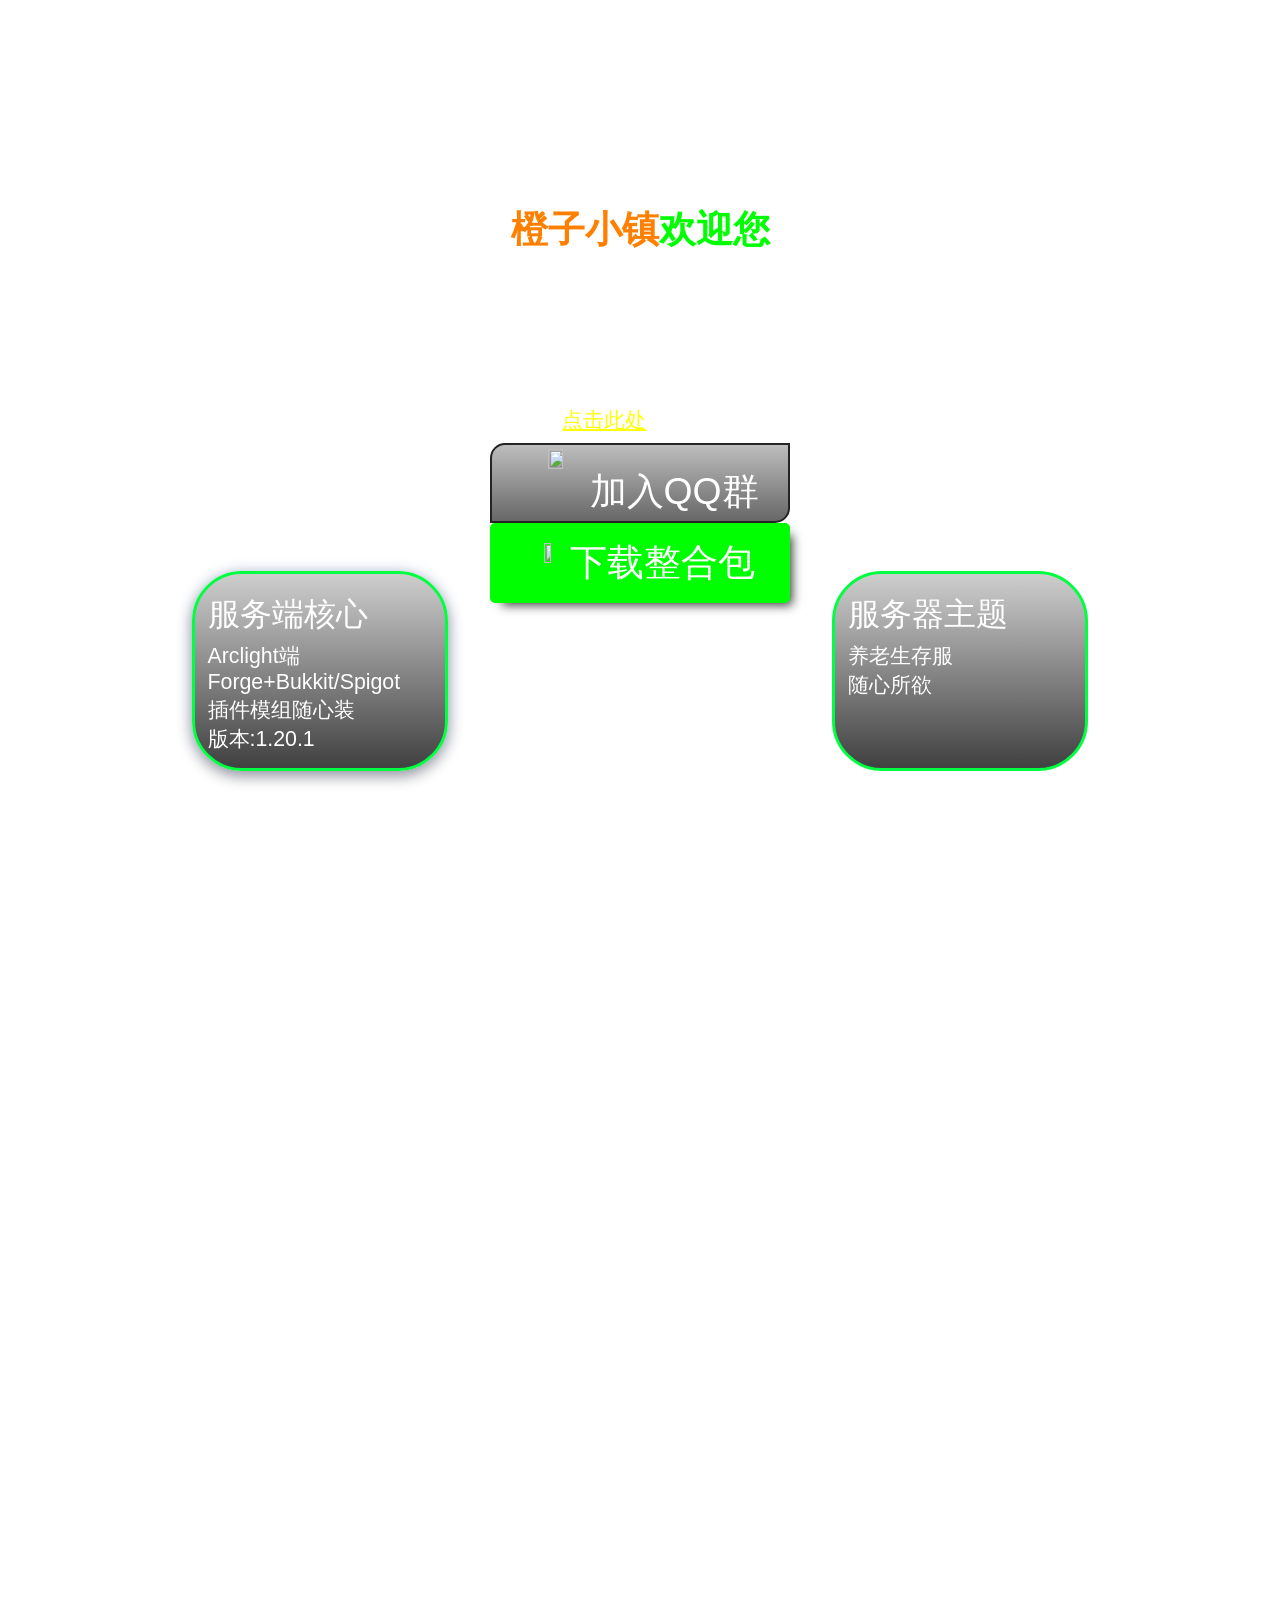
==== index.html @ c7e8c644 "Add files via upload" ====
<!DOCTYPE html>
<html> 
<head>
	<meta charset="utf-8">
	<meta name="viewport" content="width=device-width, initial-scale=1">
	<meta name="generator" content="RocketCake">
               <link rel="icon" href="data:image/svg+xml,<svg xmlns=%22http://www.w3.org/2000/svg%22 viewBox=%220 0 100 100%22><text y=%22.9em%22 font-size=%2290%22>&#127818;</text></svg>">
	<title>&#27225;&#23376;&#12398;&#23567;&#38215;</title>
	<link rel="stylesheet" type="text/css" href="index_html.css?h=c6e64138">
</head>
<body>
<div class="textstyle1">
<div id="container_694ba68e"><div id="container_694ba68e_padding" ><div class="textstyle2"><div id="container_2168aad6"><div id="container_2168aad6_padding" ><div class="textstyle1">  <div id="text_715b4194">
    <div class="textstyle1">
      <span class="textstyle3"><a href="index" class="wsp7c09b130">&#20027;&#39029;</a></span>
      </div>
    </div>
  <div id="text_67928cea">
    <div class="textstyle1">
      <span class="textstyle3"><a href="download" class="wsp7c09b130">&#19979;&#36733;</a></span>
      </div>
    </div>
  <div id="text_79429350">
    <div class="textstyle1">
      <span class="textstyle3"><a href="mods" class="wsp7c09b130">&#27169;&#32452;</a></span>
      </div>
    </div>
</div>
<div style="clear:both"></div></div></div><div id="container_67c5a5c8"><div id="container_67c5a5c8_padding" ><div class="textstyle2"><span class="textstyle4">Orange City</span><span class="textstyle5"><br/></span><span class="textstyle6">&#27225;&#23376;&#23567;&#38215;</span><span class="textstyle7">&#27426;&#36814;&#24744;</span><span class="textstyle8"><br/></span>  <div id="text_58be145d">
    <div class="textstyle1">
      <span class="textstyle9">&#25105;&#20204;&#19987;&#27880;&#20110;MC</span>
      </div>
    </div>
</div>
<div style="clear:both"></div></div></div><div id="container_d849a08"><div id="container_d849a08_padding" ><div class="textstyle2">  <div id="text_39841321">
    <div class="textstyle1">
      <span class="textstyle10">&#26381;&#21153;&#22120;&#38745;&#24577;IP: </span>
      <div id="text_22ca3bc8">
        <div class="textstyle1">
<span class="textstyle3">&#26080;&#27861;&#21152;&#20837;?</span><span class="textstyle11"><a href="docs/join.doc" class="wsp4855a03">&#28857;&#20987;&#27492;&#22788;</a></span><span class="textstyle3">&#33719;&#21462;&#26356;&#22810;&#36164;&#35759;</span>          </div>
        </div>
      </div>
    </div>
  <div id="text_f1669e6">
    <div class="textstyle1">
      <span class="textstyle12">mrcxdh.aternos.me:52300</span>
      </div>
    </div>
</div>
<div style="clear:both"></div></div></div><div id="container_32d0e03e"><div id="container_32d0e03e_padding" ><div class="textstyle2">  <a href="https://qm.qq.com/q/BU3sysQ3NS" target="_blank" style="text-decoration:none"><div id="button_433edc8a">
    <div class="vcenterstyle1"><div class="vcenterstyle2">      <div class="textstyle2">
<img src="images/qqqingliao.svg" width="200" height="200" id="img_1a2b435c" alt="" title="" /><span class="textstyle13">&#21152;&#20837;QQ&#32676;</span>        </div>
      <div class="textstyle1">
        </div>
      </div></div>
    </div></a>
  <a href="download.html" target="_blank" style="text-decoration:none"><div id="button_1ed498b3">
    <div class="vcenterstyle1"><div class="vcenterstyle2">      <div class="textstyle2">
<img src="images/xiazai_white.svg" width="200" height="200" id="img_7cd148eb" alt="" title="" /><span class="textstyle14">&#19979;&#36733;&#25972;&#21512;&#21253;</span>        </div>
      <div class="textstyle1">
        </div>
      </div></div>
    </div></a>
</div>
<div style="clear:both"></div></div></div></div>
<div class="textstyle1"><div id="container_50dff902" class="turn_box"><div id="container_50dff902_padding" ><div class="textstyle1">  <div id="text_3e5c814">
    <div class="textstyle1">
      <span class="textstyle10">&#26381;&#21153;&#31471;&#26680;&#24515;</span>
      </div>
    </div>
  <div id="text_2591842a">
    <div class="textstyle1">
      <span class="textstyle3">        </span>
<span class="textstyle15">Arclight&#31471;<br/>Forge+Bukkit/Spigot</span><span class="textstyle3"><br/>&#25554;&#20214;&#27169;&#32452;&#38543;&#24515;&#35013;<br/>&#29256;&#26412;:</span><span class="textstyle15">1.20.1</span>      </div>
    </div>
</div>
<div style="clear:both"></div></div></div><div id="container_61d4c6b3" class="turn_box"><div id="container_61d4c6b3_padding" ><div class="textstyle1">  <div id="text_11e60731">
    <div class="textstyle1">
      <span class="textstyle10">&#26381;&#21153;&#22120;&#20027;&#39064;</span>
      </div>
    </div>
  <div id="text_508c6e15">
    <div class="textstyle1">
      <span class="textstyle3">        </span>
      <span class="textstyle15">&#20859;&#32769;&#29983;&#23384;&#26381;<br/>&#38543;&#24515;&#25152;&#27442;</span>
      </div>
    </div>
</div>
<div style="clear:both"></div></div></div></div>
<div style="clear:both"></div></div></div>  </div>
</body>
</html>
---- index_html.css ----
a { color:#5D5D9E; } 
a:visited { color:#5D5D9E; } 
a:active { color:#5C615E; } 
a:hover { color:#B2B3B4; } 
html, body { min-height: 100% } 
		a.wsp4855a03{ color:#FFFF00; text-decoration: underline} 
		a.wsp4855a03:visited{ color:#FFFF00; text-decoration: none} 
		a.wsp4855a03:active{ color:#FFFFFF; text-decoration: none} 
		a.wsp4855a03:hover{ color:#FF8040; text-decoration: underline} 
		a.wsp7c09b130{ color:#FFFFFF; text-decoration: none} 
		a.wsp7c09b130:visited{ color:#FFFFFF; text-decoration: none} 
		a.wsp7c09b130:active{ color:#FFFFFF; text-decoration: none} 
		a.wsp7c09b130:hover{ color:#FFFFFF; text-decoration: none} 
/* 正常状态 */
#container_50dff902.turn_box {
    transform: translateY(0);
    transition: transform 0.75s cubic-bezier(0.68, -0.6, 0.32, 1.6);
}

/* 鼠标悬停状态 */
#container_50dff902.turn_box:hover {
    transform: translateY(-1000px);
}
/* 初始状态 - 微弱发光 */
#container_50dff902.turn_box {
    transform: translateY(0);
    box-shadow: 
        0 5px 15px rgba(0,0,0,0.4),
        0 0 15px rgba(100,150,255,0.2); /* 初始微弱发光 */
    transition: 
        transform 0.8s cubic-bezier(0.68, -0.6, 0.32, 1.6),
        box-shadow 0.8s ease-out;
}

/* 悬停状态 - 向上位移并强发光 */
#container_50dff902.turn_box:hover {
    transform: translateY(-50px);
    box-shadow: 
        0 20px 40px rgba(0,0,0,0.5),
        0 0 40px rgba(100,180,255,0.8),
        0 0 60px rgba(100,150,255,0.5); /* 强发光效果 */
}body { background-color:#FFFFFF; background-image: url(images/b5f5ef32c7d0144dd0f4a67e4105134d.jpg); background-position:top left; background-size:cover; padding:0;  margin: 0; }
.textstyle1 { text-align:left; }
#container_694ba68e { vertical-align: top; position:relative; display: inline-block; width:100%; min-height:1630px; background:none;  }
#container_694ba68e_padding { margin: 10px; display: block;  }
.textstyle2 { text-align:center; }
#container_2168aad6 { vertical-align: top; position:relative; display: inline-block; width:100%; min-height:45px; background:none;  }
#container_2168aad6_padding { margin: 10px; display: block;  }
#text_715b4194 { position:absolute; left:25%; top:1%; background:none;  }
.textstyle3 { font-size:16pt; font-family:Arial, Helvetica, sans-serif; color:#FFFFFF;  }
#text_67928cea { position:absolute; left:50%; top:1%; background:none;  }
#text_79429350 { position:absolute; left:75%; top:1%; background:none;  }
#container_67c5a5c8 { vertical-align: top; position:relative; display: inline-block; width:50%; min-height:296px; background:none;  }
#container_67c5a5c8_padding { margin: 40px 10px 10px 10px;display: block;  }
.textstyle4 { font-size:72pt; font-family:Arial, Helvetica, sans-serif; color:#FFFFFF; font-weight:bold;  }
.textstyle5 { font-size:36pt; font-family:Arial, Helvetica, sans-serif; color:#6F6F6F; font-weight:bold;  }
.textstyle6 { font-size:28pt; font-family:Arial, Helvetica, sans-serif; color:#FF8000; font-weight:bold;  }
.textstyle7 { font-size:28pt; font-family:Arial, Helvetica, sans-serif; color:#00FF00; font-weight:bold;  }
.textstyle8 { font-size:20pt; font-family:Arial, Helvetica, sans-serif; color:#6F6F6F; font-style:italic; font-weight:bold;  }
#text_58be145d { vertical-align: bottom; position:relative; display: inline-block; width:283px; height:43px; background:none;  }
.textstyle9 { font-size:32pt; font-family:Arial, Helvetica, sans-serif; color:#FFFFFF;  }
#container_d849a08 { vertical-align: top; position:relative; display: inline-block; width:100%; min-height:82px; background:none;  }
#container_d849a08_padding { margin: 10px; display: block;  }
#text_39841321 { vertical-align: bottom; position:relative; display: inline-block; background:none;  }
.textstyle10 { font-size:24pt; font-family:Arial, Helvetica, sans-serif; color:#FFFFFF;  }
#text_22ca3bc8 { position:absolute; left:50%; top:100%; width:387px; height:33px; background:none;  }
.textstyle11 { font-size:16pt; font-family:Arial, Helvetica, sans-serif; color:#FFFF00;  }
#text_f1669e6 { vertical-align: bottom; position:relative; display: inline-block; width:343px; height:34px; background:none;  }
.textstyle12 { font-size:22pt; font-family:Arial, Helvetica, sans-serif; color:#FFFFFF;  }
#container_32d0e03e { vertical-align: top; position:relative; display: inline-block; width:40%; min-height:100px; background:none;  }
#container_32d0e03e_padding { margin: 10px; display: block;  }
#button_433edc8a { box-sizing: border-box; vertical-align: bottom; border-radius: 15px 0px 15px 0px; position:relative; display: inline-block; width:300px; height:80px; background-color:#676767; background: linear-gradient(to bottom, #BDBDBD, #676767); border: 2px solid #242424;  }
.vcenterstyle1 { display: table; width: 100%; height: 100%; }
.vcenterstyle2 { display: table-cell; vertical-align: middle; }
#img_1a2b435c { vertical-align: bottom; position:relative; display: inline-block; width:23%; background:none; height:auto;  }
.textstyle13 { font-size:28pt; font-family:'Comic Sans MS', 'Chalkboard SE', 'Comic Neue', sans-serif; color:#FFFFFF;  }
#button_1ed498b3 { vertical-align: bottom; border-radius: 5px; position:relative; display: inline-block; width:300px; height:80px; background-color:#00FF00; box-shadow: 7px 7px 10px -5px rgba(0, 0, 0, 0.784314);  }
#img_7cd148eb { vertical-align: bottom; position:relative; display: inline-block; width:15%; background:none; height:auto;  }
.textstyle14 { font-size:28pt; font-family:Arial, Helvetica, sans-serif; color:#FFFFFF;  }
#container_50dff902 { box-sizing: border-box; border-radius: 50px; position:absolute; left:15%; top:35%; width:20%; min-height:200px; background-color:#404040; background: linear-gradient(to bottom, #CECECE, #404040); border: 3px solid #00FF40;  }
#container_50dff902_padding { margin: 10px; display: block;  }
#text_3e5c814 { position:absolute; left:5%; top:10%; background:none;  }
#text_2591842a { position:absolute; left:5%; top:35%; background:none;  }
.textstyle15 { font-size:16pt; font-family:'Arial Black', Gadget, sans-serif; color:#FFFFFF;  }
#container_61d4c6b3 { box-sizing: border-box; border-radius: 50px; position:absolute; left:65%; top:35%; width:20%; min-height:200px; background-color:#404040; background: linear-gradient(to bottom, #CECECE, #404040); border: 3px solid #00FF40;  }
#container_61d4c6b3_padding { margin: 10px; display: block;  }
#text_11e60731 { position:absolute; left:5%; top:10%; background:none;  }
#text_508c6e15 { position:absolute; left:5%; top:35%; background:none;  }
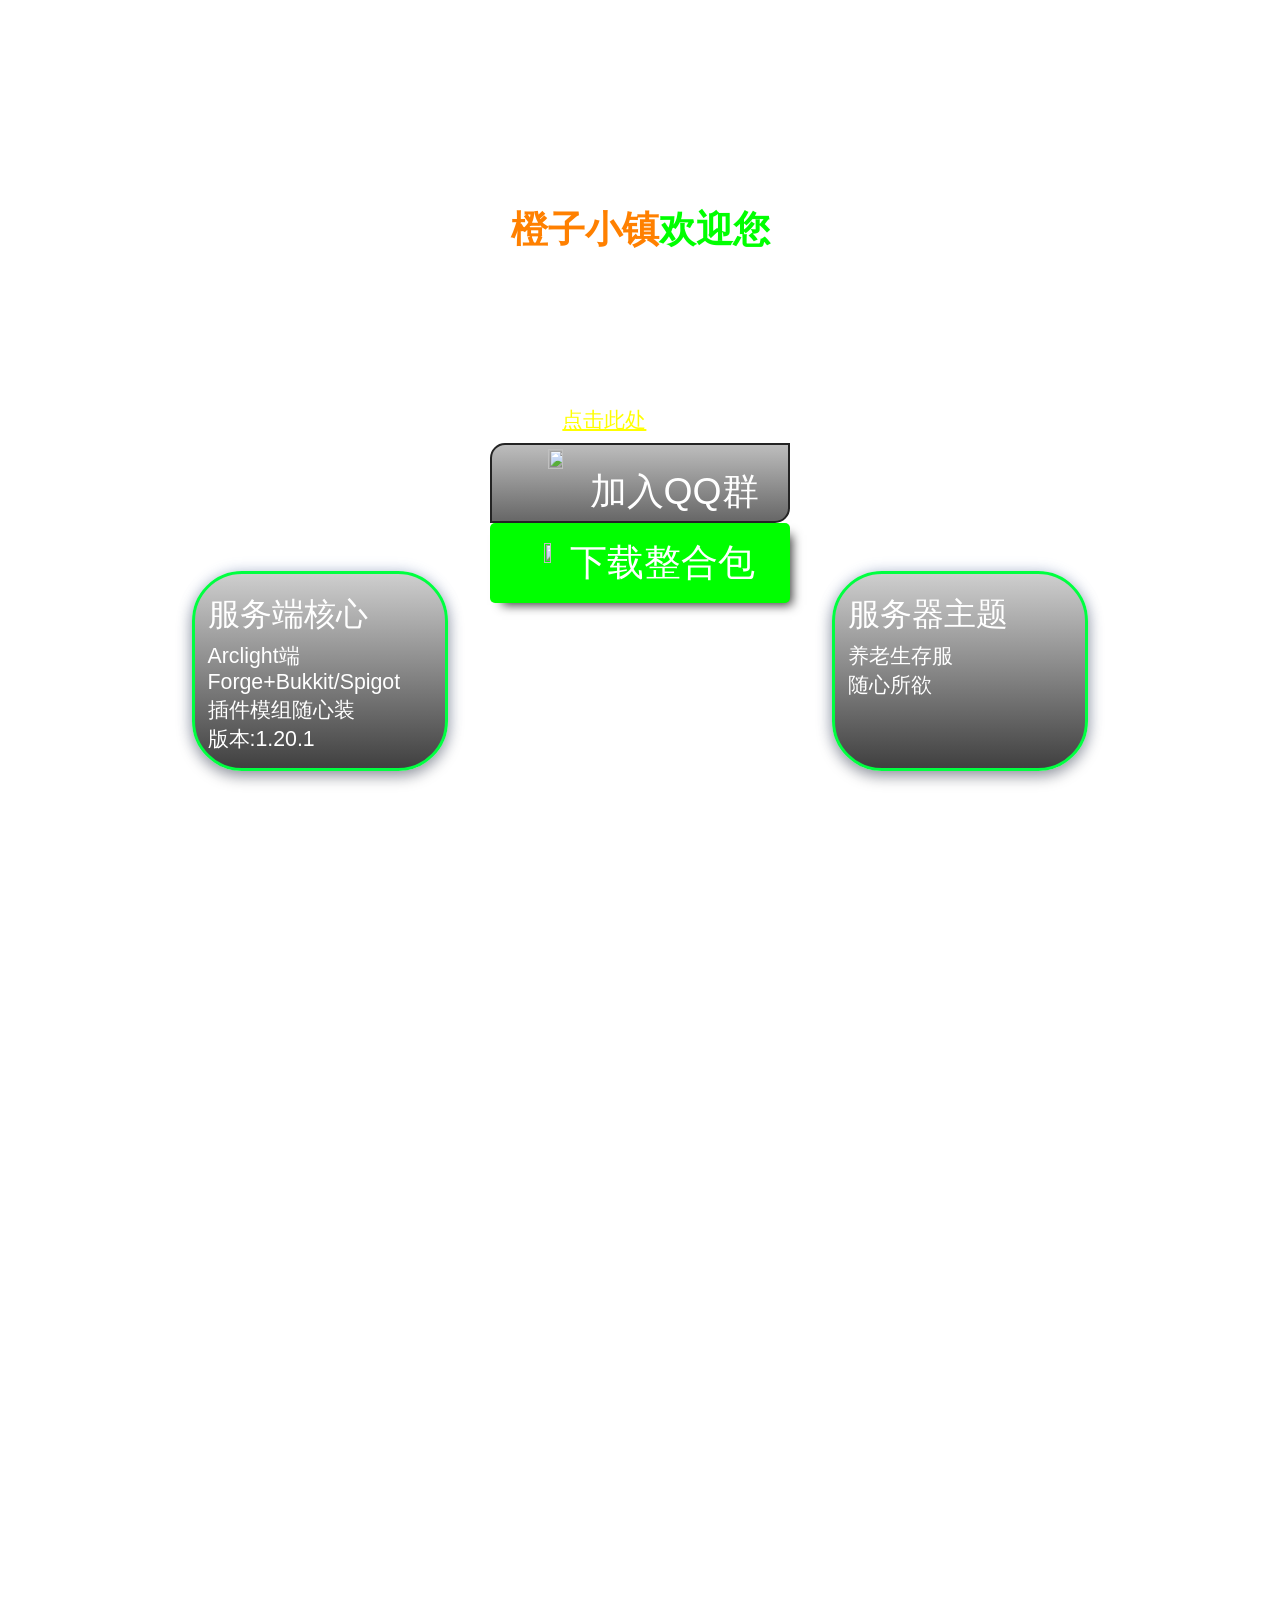
==== commit d184636f: "Add files via upload" ====
--- a/index.html
+++ b/index.html
@@ -6,7 +6,7 @@
 	<meta name="generator" content="RocketCake">
                <link rel="icon" href="data:image/svg+xml,<svg xmlns=%22http://www.w3.org/2000/svg%22 viewBox=%220 0 100 100%22><text y=%22.9em%22 font-size=%2290%22>&#127818;</text></svg>">
 	<title>&#27225;&#23376;&#12398;&#23567;&#38215;</title>
-	<link rel="stylesheet" type="text/css" href="index_html.css?h=c6e64138">
+	<link rel="stylesheet" type="text/css" href="index_html.css?h=4fbd98a4">
 </head>
 <body>
 <div class="textstyle1">
--- a/index_html.css
+++ b/index_html.css
@@ -39,7 +39,36 @@
         0 20px 40px rgba(0,0,0,0.5),
         0 0 40px rgba(100,180,255,0.8),
         0 0 60px rgba(100,150,255,0.5); /* 强发光效果 */
-}body { background-color:#FFFFFF; background-image: url(images/b5f5ef32c7d0144dd0f4a67e4105134d.jpg); background-position:top left; background-size:cover; padding:0;  margin: 0; }
+}
+#container_61d4c6b3.turn_box {
+    transform: translateY(0);
+    transition: transform 0.75s cubic-bezier(0.68, -0.6, 0.32, 1.6);
+}
+
+/* 鼠标悬停状态 */
+#container_61d4c6b3.turn_box:hover {
+    transform: translateY(-1000px);
+}
+/* 初始状态 - 微弱发光 */
+#container_61d4c6b3.turn_box {
+    transform: translateY(0);
+    box-shadow: 
+        0 5px 15px rgba(0,0,0,0.4),
+        0 0 15px rgba(100,150,255,0.2); /* 初始微弱发光 */
+    transition: 
+        transform 0.8s cubic-bezier(0.68, -0.6, 0.32, 1.6),
+        box-shadow 0.8s ease-out;
+}
+
+/* 悬停状态 - 向上位移并强发光 */
+#container_61d4c6b3.turn_box:hover {
+    transform: translateY(-50px);
+    box-shadow: 
+        0 20px 40px rgba(0,0,0,0.5),
+        0 0 40px rgba(100,180,255,0.8),
+        0 0 60px rgba(100,150,255,0.5); /* 强发光效果 */
+}
+body { background-color:#FFFFFF; background-image: url(images/b5f5ef32c7d0144dd0f4a67e4105134d.jpg); background-position:top left; background-size:cover; padding:0;  margin: 0; }
 .textstyle1 { text-align:left; }
 #container_694ba68e { vertical-align: top; position:relative; display: inline-block; width:100%; min-height:1630px; background:none;  }
 #container_694ba68e_padding { margin: 10px; display: block;  }
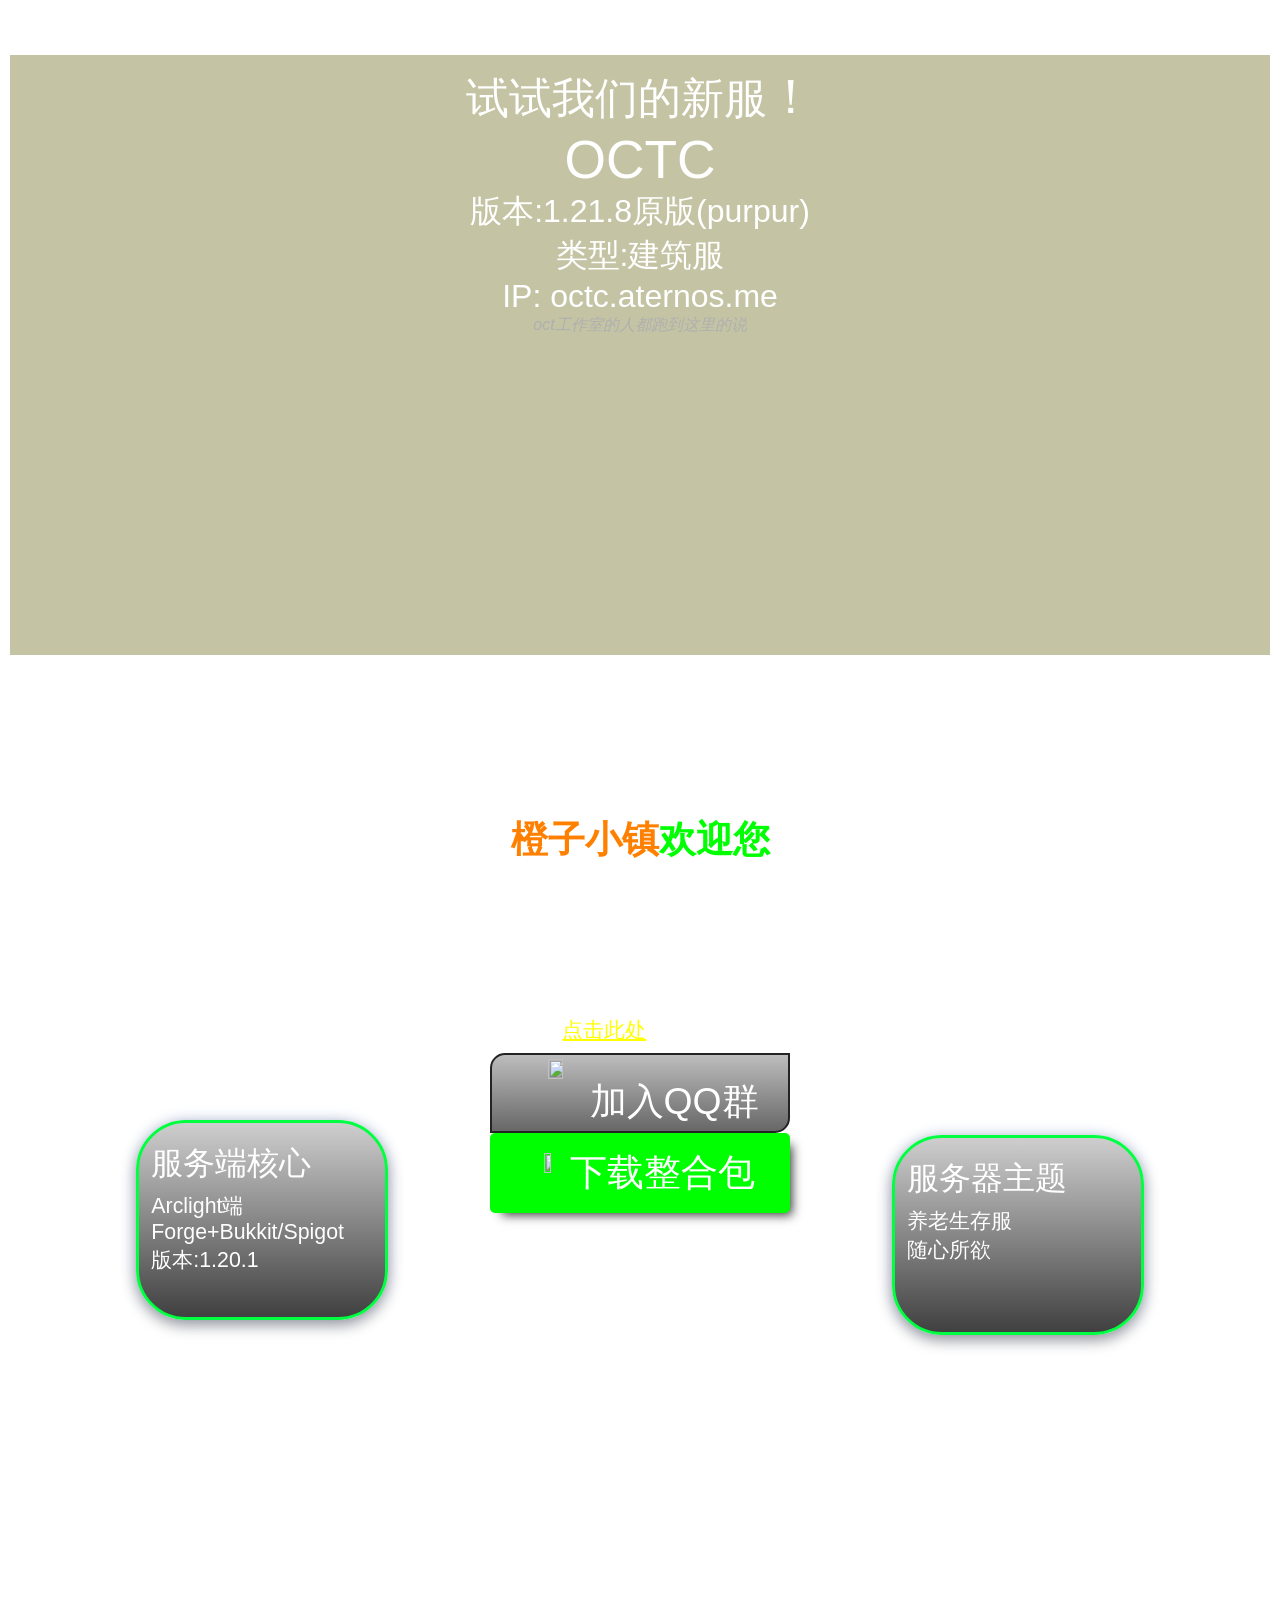
==== commit 71f5efaa: "Add files via upload" ====
--- a/index.html
+++ b/index.html
@@ -6,7 +6,7 @@
 	<meta name="generator" content="RocketCake">
                <link rel="icon" href="data:image/svg+xml,<svg xmlns=%22http://www.w3.org/2000/svg%22 viewBox=%220 0 100 100%22><text y=%22.9em%22 font-size=%2290%22>&#127818;</text></svg>">
 	<title>&#27225;&#23376;&#12398;&#23567;&#38215;</title>
-	<link rel="stylesheet" type="text/css" href="index_html.css?h=4fbd98a4">
+	<link rel="stylesheet" type="text/css" href="index_html.css?h=f8ec6e7c">
 </head>
 <body>
 <div class="textstyle1">
@@ -26,37 +26,43 @@
       </div>
     </div>
 </div>
-<div style="clear:both"></div></div></div><div id="container_67c5a5c8"><div id="container_67c5a5c8_padding" ><div class="textstyle2"><span class="textstyle4">Orange City</span><span class="textstyle5"><br/></span><span class="textstyle6">&#27225;&#23376;&#23567;&#38215;</span><span class="textstyle7">&#27426;&#36814;&#24744;</span><span class="textstyle8"><br/></span>  <div id="text_58be145d">
+<div style="clear:both"></div></div></div></div>
+<div class="textstyle1"><div id="container_721fbbe0"><div id="container_721fbbe0_padding" ><div class="textstyle2">  <div id="text_13c9e25a">
+    <div class="textstyle2">
+<span class="textstyle4">&#35797;&#35797;&#25105;&#20204;&#30340;&#26032;&#26381;</span><span class="textstyle5">&#65281;<br/></span><span class="textstyle6">OCTC</span><span class="textstyle7"><br/></span><span class="textstyle8">&#29256;&#26412;:1.21.8&#21407;&#29256;(purpur)<br/>&#31867;&#22411;:&#24314;&#31569;&#26381;<br/>IP: octc.aternos.me<br/></span><span class="textstyle9">oct&#24037;&#20316;&#23460;&#30340;&#20154;&#37117;&#36305;&#21040;&#36825;&#37324;&#30340;&#35828;</span>      </div>
+    </div>
+</div>
+<div style="clear:both"></div></div></div><div id="container_6ec4f2a"><div id="container_6ec4f2a_padding" ><div class="textstyle2"><div id="container_67c5a5c8"><div id="container_67c5a5c8_padding" ><div class="textstyle2"><span class="textstyle10">Orange City</span><span class="textstyle11"><br/></span><span class="textstyle12">&#27225;&#23376;&#23567;&#38215;</span><span class="textstyle13">&#27426;&#36814;&#24744;</span><span class="textstyle14"><br/></span>  <div id="text_58be145d">
     <div class="textstyle1">
-      <span class="textstyle9">&#25105;&#20204;&#19987;&#27880;&#20110;MC</span>
+      <span class="textstyle4">&#25105;&#20204;&#19987;&#27880;&#20110;MC</span>
       </div>
     </div>
 </div>
 <div style="clear:both"></div></div></div><div id="container_d849a08"><div id="container_d849a08_padding" ><div class="textstyle2">  <div id="text_39841321">
     <div class="textstyle1">
-      <span class="textstyle10">&#26381;&#21153;&#22120;&#38745;&#24577;IP: </span>
+      <span class="textstyle15">&#26381;&#21153;&#22120;&#38745;&#24577;IP: </span>
       <div id="text_22ca3bc8">
         <div class="textstyle1">
-<span class="textstyle3">&#26080;&#27861;&#21152;&#20837;?</span><span class="textstyle11"><a href="docs/join.doc" class="wsp4855a03">&#28857;&#20987;&#27492;&#22788;</a></span><span class="textstyle3">&#33719;&#21462;&#26356;&#22810;&#36164;&#35759;</span>          </div>
+<span class="textstyle3">&#26080;&#27861;&#21152;&#20837;?</span><span class="textstyle16"><a href="docs/join.doc" class="wsp4855a03">&#28857;&#20987;&#27492;&#22788;</a></span><span class="textstyle3">&#33719;&#21462;&#26356;&#22810;&#36164;&#35759;</span>          </div>
         </div>
       </div>
     </div>
   <div id="text_f1669e6">
     <div class="textstyle1">
-      <span class="textstyle12">mrcxdh.aternos.me:52300</span>
+      <span class="textstyle17">mrcxdh.aternos.me:52300</span>
       </div>
     </div>
 </div>
 <div style="clear:both"></div></div></div><div id="container_32d0e03e"><div id="container_32d0e03e_padding" ><div class="textstyle2">  <a href="https://qm.qq.com/q/BU3sysQ3NS" target="_blank" style="text-decoration:none"><div id="button_433edc8a">
     <div class="vcenterstyle1"><div class="vcenterstyle2">      <div class="textstyle2">
-<img src="images/qqqingliao.svg" width="200" height="200" id="img_1a2b435c" alt="" title="" /><span class="textstyle13">&#21152;&#20837;QQ&#32676;</span>        </div>
+<img src="images/qqqingliao.svg" width="200" height="200" id="img_1a2b435c" alt="" title="" /><span class="textstyle18">&#21152;&#20837;QQ&#32676;</span>        </div>
       <div class="textstyle1">
         </div>
       </div></div>
     </div></a>
   <a href="download.html" target="_blank" style="text-decoration:none"><div id="button_1ed498b3">
     <div class="vcenterstyle1"><div class="vcenterstyle2">      <div class="textstyle2">
-<img src="images/xiazai_white.svg" width="200" height="200" id="img_7cd148eb" alt="" title="" /><span class="textstyle14">&#19979;&#36733;&#25972;&#21512;&#21253;</span>        </div>
+<img src="images/xiazai_white.svg" width="200" height="200" id="img_7cd148eb" alt="" title="" /><span class="textstyle19">&#19979;&#36733;&#25972;&#21512;&#21253;</span>        </div>
       <div class="textstyle1">
         </div>
       </div></div>
@@ -65,28 +71,29 @@
 <div style="clear:both"></div></div></div></div>
 <div class="textstyle1"><div id="container_50dff902" class="turn_box"><div id="container_50dff902_padding" ><div class="textstyle1">  <div id="text_3e5c814">
     <div class="textstyle1">
-      <span class="textstyle10">&#26381;&#21153;&#31471;&#26680;&#24515;</span>
+      <span class="textstyle15">&#26381;&#21153;&#31471;&#26680;&#24515;</span>
       </div>
     </div>
   <div id="text_2591842a">
     <div class="textstyle1">
       <span class="textstyle3">        </span>
-<span class="textstyle15">Arclight&#31471;<br/>Forge+Bukkit/Spigot</span><span class="textstyle3"><br/>&#25554;&#20214;&#27169;&#32452;&#38543;&#24515;&#35013;<br/>&#29256;&#26412;:</span><span class="textstyle15">1.20.1</span>      </div>
+<span class="textstyle20">Arclight&#31471;<br/>Forge+Bukkit/Spigot</span><span class="textstyle3"><br/>&#29256;&#26412;:</span><span class="textstyle20">1.20.1</span>      </div>
     </div>
 </div>
 <div style="clear:both"></div></div></div><div id="container_61d4c6b3" class="turn_box"><div id="container_61d4c6b3_padding" ><div class="textstyle1">  <div id="text_11e60731">
     <div class="textstyle1">
-      <span class="textstyle10">&#26381;&#21153;&#22120;&#20027;&#39064;</span>
+      <span class="textstyle15">&#26381;&#21153;&#22120;&#20027;&#39064;</span>
       </div>
     </div>
   <div id="text_508c6e15">
     <div class="textstyle1">
       <span class="textstyle3">        </span>
-      <span class="textstyle15">&#20859;&#32769;&#29983;&#23384;&#26381;<br/>&#38543;&#24515;&#25152;&#27442;</span>
+      <span class="textstyle20">&#20859;&#32769;&#29983;&#23384;&#26381;<br/>&#38543;&#24515;&#25152;&#27442;</span>
       </div>
     </div>
 </div>
 <div style="clear:both"></div></div></div></div>
+<div style="clear:both"></div></div></div></div>
 <div style="clear:both"></div></div></div>  </div>
 </body>
 </html>
--- a/index_html.css
+++ b/index_html.css
@@ -19,7 +19,7 @@
 
 /* 鼠标悬停状态 */
 #container_50dff902.turn_box:hover {
-    transform: translateY(-1000px);
+    transform: translateY(-20px);
 }
 /* 初始状态 - 微弱发光 */
 #container_50dff902.turn_box {
@@ -47,7 +47,7 @@
 
 /* 鼠标悬停状态 */
 #container_61d4c6b3.turn_box:hover {
-    transform: translateY(-1000px);
+    transform: translateY(-20px);
 }
 /* 初始状态 - 微弱发光 */
 #container_61d4c6b3.turn_box {
@@ -79,39 +79,49 @@
 .textstyle3 { font-size:16pt; font-family:Arial, Helvetica, sans-serif; color:#FFFFFF;  }
 #text_67928cea { position:absolute; left:50%; top:1%; background:none;  }
 #text_79429350 { position:absolute; left:75%; top:1%; background:none;  }
+#container_721fbbe0 { vertical-align: top; position:relative; display: inline-block; width:100%; min-height:600px; background-color:#C4C4A5;  }
+#container_721fbbe0_padding { margin: 10px; display: block;  }
+#text_13c9e25a { vertical-align: bottom; position:relative; display: inline-block; background:none;  }
+.textstyle4 { font-size:32pt; font-family:Arial, Helvetica, sans-serif; color:#FFFFFF;  }
+.textstyle5 { font-size:36pt; font-family:Arial, Helvetica, sans-serif; color:#FFFFFF;  }
+.textstyle6 { font-size:40pt; font-family:'Comic Sans MS', 'Chalkboard SE', 'Comic Neue', sans-serif; color:#FFFFFF;  }
+.textstyle7 { font-size:36pt; font-family:'Comic Sans MS', 'Chalkboard SE', 'Comic Neue', sans-serif; color:#FFFFFF;  }
+.textstyle8 { font-size:24pt; font-family:'Comic Sans MS', 'Chalkboard SE', 'Comic Neue', sans-serif; color:#FFFFFF;  }
+.textstyle9 { font-size:12pt; font-family:'Comic Sans MS', 'Chalkboard SE', 'Comic Neue', sans-serif; color:#AFAFAF; font-style:italic;  }
+#container_6ec4f2a { vertical-align: top; position:relative; display: inline-block; width:100%; min-height:1500px; background:none;  }
+#container_6ec4f2a_padding { margin: 10px; display: block;  }
 #container_67c5a5c8 { vertical-align: top; position:relative; display: inline-block; width:50%; min-height:296px; background:none;  }
 #container_67c5a5c8_padding { margin: 40px 10px 10px 10px;display: block;  }
-.textstyle4 { font-size:72pt; font-family:Arial, Helvetica, sans-serif; color:#FFFFFF; font-weight:bold;  }
-.textstyle5 { font-size:36pt; font-family:Arial, Helvetica, sans-serif; color:#6F6F6F; font-weight:bold;  }
-.textstyle6 { font-size:28pt; font-family:Arial, Helvetica, sans-serif; color:#FF8000; font-weight:bold;  }
-.textstyle7 { font-size:28pt; font-family:Arial, Helvetica, sans-serif; color:#00FF00; font-weight:bold;  }
-.textstyle8 { font-size:20pt; font-family:Arial, Helvetica, sans-serif; color:#6F6F6F; font-style:italic; font-weight:bold;  }
+.textstyle10 { font-size:72pt; font-family:Arial, Helvetica, sans-serif; color:#FFFFFF; font-weight:bold;  }
+.textstyle11 { font-size:36pt; font-family:Arial, Helvetica, sans-serif; color:#6F6F6F; font-weight:bold;  }
+.textstyle12 { font-size:28pt; font-family:Arial, Helvetica, sans-serif; color:#FF8000; font-weight:bold;  }
+.textstyle13 { font-size:28pt; font-family:Arial, Helvetica, sans-serif; color:#00FF00; font-weight:bold;  }
+.textstyle14 { font-size:20pt; font-family:Arial, Helvetica, sans-serif; color:#6F6F6F; font-style:italic; font-weight:bold;  }
 #text_58be145d { vertical-align: bottom; position:relative; display: inline-block; width:283px; height:43px; background:none;  }
-.textstyle9 { font-size:32pt; font-family:Arial, Helvetica, sans-serif; color:#FFFFFF;  }
 #container_d849a08 { vertical-align: top; position:relative; display: inline-block; width:100%; min-height:82px; background:none;  }
 #container_d849a08_padding { margin: 10px; display: block;  }
 #text_39841321 { vertical-align: bottom; position:relative; display: inline-block; background:none;  }
-.textstyle10 { font-size:24pt; font-family:Arial, Helvetica, sans-serif; color:#FFFFFF;  }
+.textstyle15 { font-size:24pt; font-family:Arial, Helvetica, sans-serif; color:#FFFFFF;  }
 #text_22ca3bc8 { position:absolute; left:50%; top:100%; width:387px; height:33px; background:none;  }
-.textstyle11 { font-size:16pt; font-family:Arial, Helvetica, sans-serif; color:#FFFF00;  }
+.textstyle16 { font-size:16pt; font-family:Arial, Helvetica, sans-serif; color:#FFFF00;  }
 #text_f1669e6 { vertical-align: bottom; position:relative; display: inline-block; width:343px; height:34px; background:none;  }
-.textstyle12 { font-size:22pt; font-family:Arial, Helvetica, sans-serif; color:#FFFFFF;  }
+.textstyle17 { font-size:22pt; font-family:Arial, Helvetica, sans-serif; color:#FFFFFF;  }
 #container_32d0e03e { vertical-align: top; position:relative; display: inline-block; width:40%; min-height:100px; background:none;  }
 #container_32d0e03e_padding { margin: 10px; display: block;  }
 #button_433edc8a { box-sizing: border-box; vertical-align: bottom; border-radius: 15px 0px 15px 0px; position:relative; display: inline-block; width:300px; height:80px; background-color:#676767; background: linear-gradient(to bottom, #BDBDBD, #676767); border: 2px solid #242424;  }
 .vcenterstyle1 { display: table; width: 100%; height: 100%; }
 .vcenterstyle2 { display: table-cell; vertical-align: middle; }
 #img_1a2b435c { vertical-align: bottom; position:relative; display: inline-block; width:23%; background:none; height:auto;  }
-.textstyle13 { font-size:28pt; font-family:'Comic Sans MS', 'Chalkboard SE', 'Comic Neue', sans-serif; color:#FFFFFF;  }
+.textstyle18 { font-size:28pt; font-family:'Comic Sans MS', 'Chalkboard SE', 'Comic Neue', sans-serif; color:#FFFFFF;  }
 #button_1ed498b3 { vertical-align: bottom; border-radius: 5px; position:relative; display: inline-block; width:300px; height:80px; background-color:#00FF00; box-shadow: 7px 7px 10px -5px rgba(0, 0, 0, 0.784314);  }
 #img_7cd148eb { vertical-align: bottom; position:relative; display: inline-block; width:15%; background:none; height:auto;  }
-.textstyle14 { font-size:28pt; font-family:Arial, Helvetica, sans-serif; color:#FFFFFF;  }
-#container_50dff902 { box-sizing: border-box; border-radius: 50px; position:absolute; left:15%; top:35%; width:20%; min-height:200px; background-color:#404040; background: linear-gradient(to bottom, #CECECE, #404040); border: 3px solid #00FF40;  }
+.textstyle19 { font-size:28pt; font-family:Arial, Helvetica, sans-serif; color:#FFFFFF;  }
+#container_50dff902 { box-sizing: border-box; border-radius: 50px; position:absolute; left:10%; top:31%; width:20%; min-height:200px; background-color:#404040; background: linear-gradient(to bottom, #CECECE, #404040); border: 3px solid #00FF40;  }
 #container_50dff902_padding { margin: 10px; display: block;  }
 #text_3e5c814 { position:absolute; left:5%; top:10%; background:none;  }
 #text_2591842a { position:absolute; left:5%; top:35%; background:none;  }
-.textstyle15 { font-size:16pt; font-family:'Arial Black', Gadget, sans-serif; color:#FFFFFF;  }
-#container_61d4c6b3 { box-sizing: border-box; border-radius: 50px; position:absolute; left:65%; top:35%; width:20%; min-height:200px; background-color:#404040; background: linear-gradient(to bottom, #CECECE, #404040); border: 3px solid #00FF40;  }
+.textstyle20 { font-size:16pt; font-family:'Arial Black', Gadget, sans-serif; color:#FFFFFF;  }
+#container_61d4c6b3 { box-sizing: border-box; border-radius: 50px; position:absolute; left:70%; top:32%; width:20%; min-height:200px; background-color:#404040; background: linear-gradient(to bottom, #CECECE, #404040); border: 3px solid #00FF40;  }
 #container_61d4c6b3_padding { margin: 10px; display: block;  }
 #text_11e60731 { position:absolute; left:5%; top:10%; background:none;  }
 #text_508c6e15 { position:absolute; left:5%; top:35%; background:none;  }
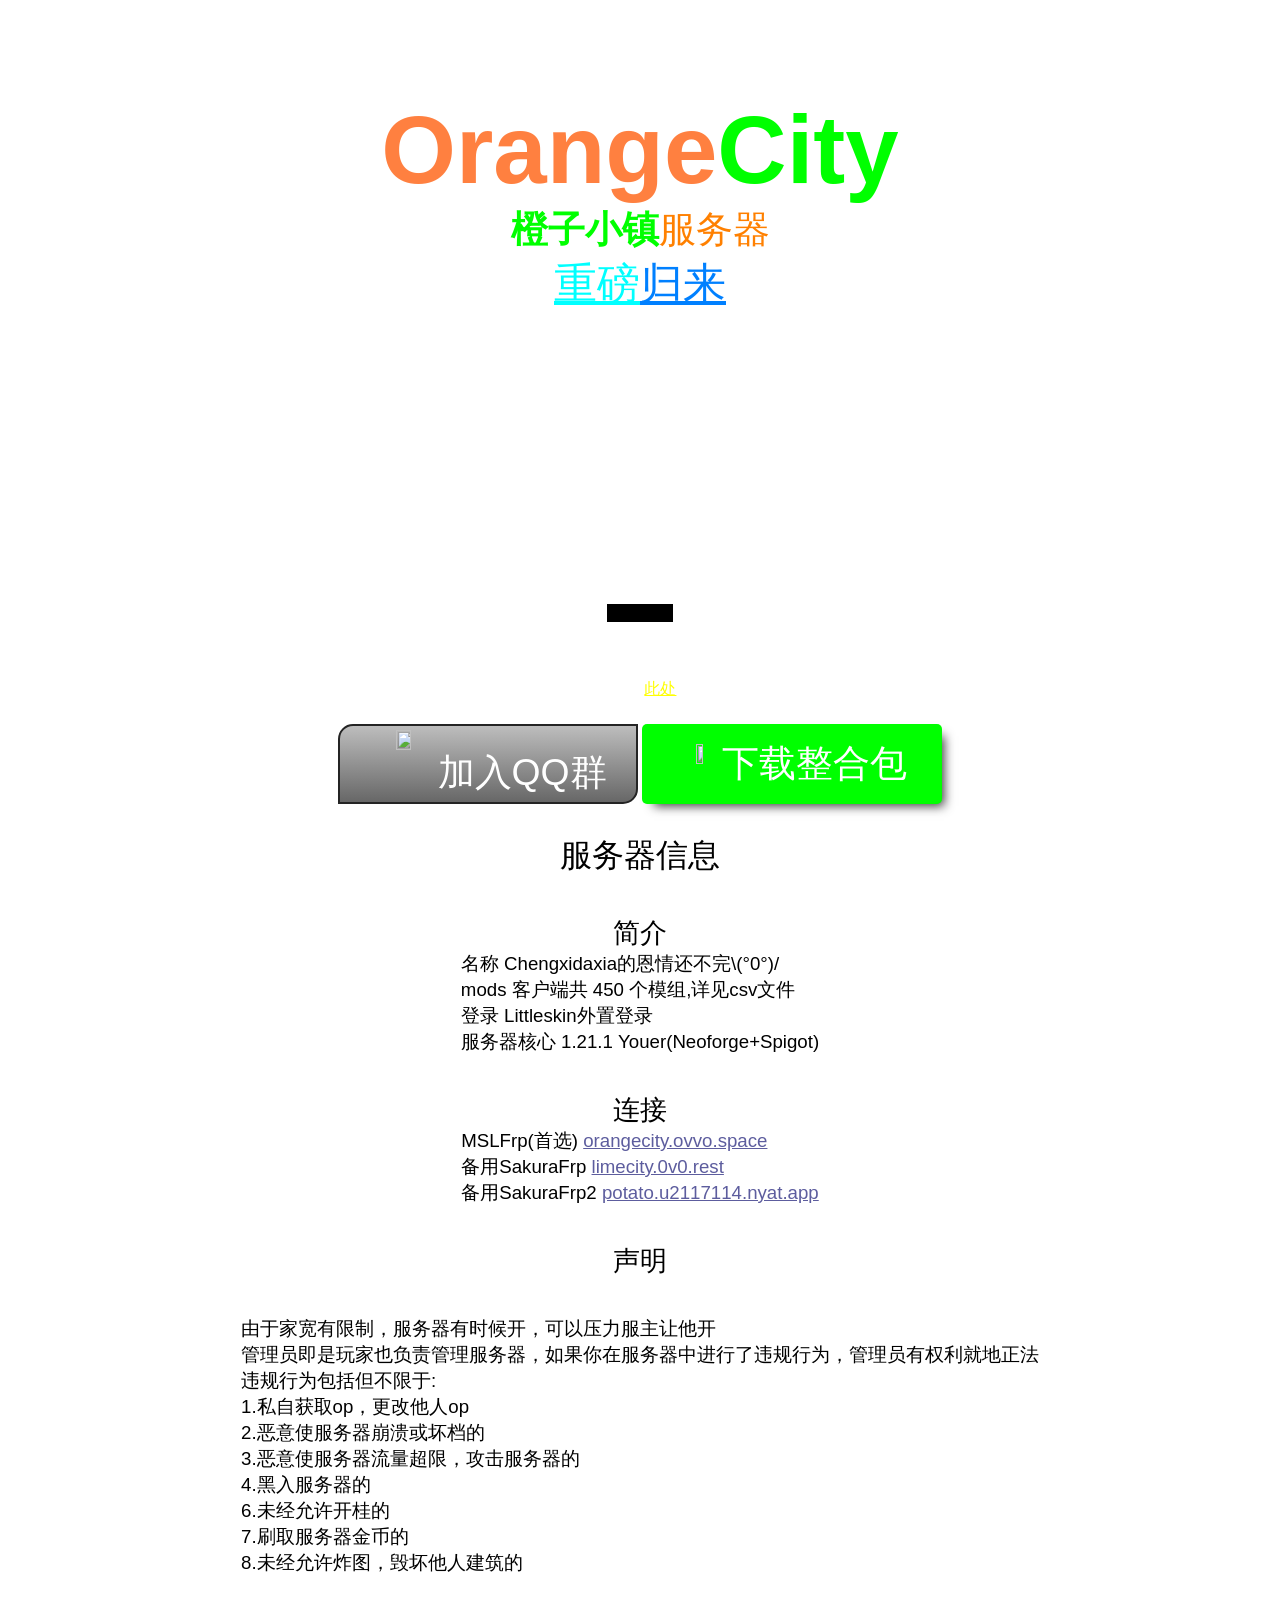
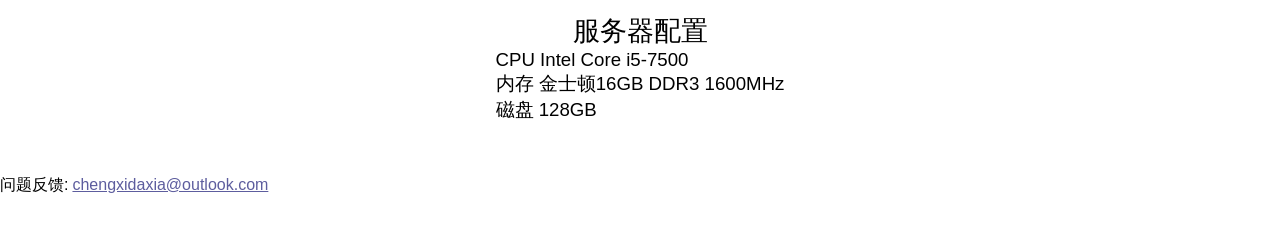
==== commit 39d0caea: "Add files via upload" ====
--- a/index.html
+++ b/index.html
@@ -6,11 +6,11 @@
 	<meta name="generator" content="RocketCake">
                <link rel="icon" href="data:image/svg+xml,<svg xmlns=%22http://www.w3.org/2000/svg%22 viewBox=%220 0 100 100%22><text y=%22.9em%22 font-size=%2290%22>&#127818;</text></svg>">
 	<title>&#27225;&#23376;&#12398;&#23567;&#38215;</title>
-	<link rel="stylesheet" type="text/css" href="index_html.css?h=f8ec6e7c">
+	<link rel="stylesheet" type="text/css" href="index_html.css?h=5484093a">
 </head>
 <body>
 <div class="textstyle1">
-<div id="container_694ba68e"><div id="container_694ba68e_padding" ><div class="textstyle2"><div id="container_2168aad6"><div id="container_2168aad6_padding" ><div class="textstyle1">  <div id="text_715b4194">
+<div id="container_694ba68e"><div class="textstyle2"><div id="container_2168aad6"><div id="container_2168aad6_padding" ><div class="textstyle1">  <div id="text_715b4194">
     <div class="textstyle1">
       <span class="textstyle3"><a href="index" class="wsp7c09b130">&#20027;&#39029;</a></span>
       </div>
@@ -27,30 +27,30 @@
     </div>
 </div>
 <div style="clear:both"></div></div></div></div>
-<div class="textstyle1"><div id="container_721fbbe0"><div id="container_721fbbe0_padding" ><div class="textstyle2">  <div id="text_13c9e25a">
-    <div class="textstyle2">
-<span class="textstyle4">&#35797;&#35797;&#25105;&#20204;&#30340;&#26032;&#26381;</span><span class="textstyle5">&#65281;<br/></span><span class="textstyle6">OCTC</span><span class="textstyle7"><br/></span><span class="textstyle8">&#29256;&#26412;:1.21.8&#21407;&#29256;(purpur)<br/>&#31867;&#22411;:&#24314;&#31569;&#26381;<br/>IP: octc.aternos.me<br/></span><span class="textstyle9">oct&#24037;&#20316;&#23460;&#30340;&#20154;&#37117;&#36305;&#21040;&#36825;&#37324;&#30340;&#35828;</span>      </div>
+<div class="textstyle1"><div id="container_6ec4f2a"><div id="container_6ec4f2a_padding" ><div class="textstyle2"><div id="container_67c5a5c8"><div id="container_67c5a5c8_padding" ><div class="textstyle2"><span class="textstyle4">Orange</span><span class="textstyle5">City</span><span class="textstyle6"><br/></span><span class="textstyle7">&#27225;&#23376;&#23567;&#38215;</span><span class="textstyle8">&#26381;&#21153;&#22120;</span><span class="textstyle9"><br/></span>  <div id="text_58be145d">
+    <div class="textstyle1">
+<span class="textstyle10">&#37325;&#30917;</span><span class="textstyle11">&#24402;&#26469;</span>      </div>
     </div>
 </div>
-<div style="clear:both"></div></div></div><div id="container_6ec4f2a"><div id="container_6ec4f2a_padding" ><div class="textstyle2"><div id="container_67c5a5c8"><div id="container_67c5a5c8_padding" ><div class="textstyle2"><span class="textstyle10">Orange City</span><span class="textstyle11"><br/></span><span class="textstyle12">&#27225;&#23376;&#23567;&#38215;</span><span class="textstyle13">&#27426;&#36814;&#24744;</span><span class="textstyle14"><br/></span>  <div id="text_58be145d">
-    <div class="textstyle1">
-      <span class="textstyle4">&#25105;&#20204;&#19987;&#27880;&#20110;MC</span>
-      </div>
+<div style="clear:both"></div></div></div></div>
+<div class="textstyle1"><div id="container_1001a78e"><div id="container_1001a78e_padding" ><div class="textstyle2">  <div id="text_6848ba0">
+    <div class="textstyle2">
+<span class="textstyle3">&#36825;&#37324;&#26377;</span><span class="textstyle12"><br/></span><span class="textstyle13">&#21018;&#21457;&#33469;&#30340;</span><span class="textstyle12">&#22303;&#35910;&#26381;&#21153;&#22120;<br/></span><span class="textstyle13">&#20658;&#23047;</span><span class="textstyle12">&#31649;&#29702;&#21592;<br/></span><span class="textstyle13">&#24040;&#38647;&#38662;</span><span class="textstyle12">&#30340;&#27169;&#32452;&#21253;<br/></span><div id="container_7a3f4f72"><div class="textstyle1">      <div id="text_17f3bcff">
+        <div class="textstyle1">
+          <span class="textstyle14"><a href="#" class="wsp322e3c6f">&#21644;&#23567;&#27491;&#22826;&#26381;&#20027;</a></span>
+          </div>
+        </div>
+</div>
+</div>      </div>
     </div>
 </div>
-<div style="clear:both"></div></div></div><div id="container_d849a08"><div id="container_d849a08_padding" ><div class="textstyle2">  <div id="text_39841321">
+<div style="clear:both"></div></div></div></div>
+<div class="textstyle2"><div id="container_d849a08"><div id="container_d849a08_padding" ><div class="textstyle2">  <div id="text_f1669e6">
     <div class="textstyle1">
-      <span class="textstyle15">&#26381;&#21153;&#22120;&#38745;&#24577;IP: </span>
-      <div id="text_22ca3bc8">
-        <div class="textstyle1">
-<span class="textstyle3">&#26080;&#27861;&#21152;&#20837;?</span><span class="textstyle16"><a href="docs/join.doc" class="wsp4855a03">&#28857;&#20987;&#27492;&#22788;</a></span><span class="textstyle3">&#33719;&#21462;&#26356;&#22810;&#36164;&#35759;</span>          </div>
-        </div>
-      </div>
-    </div>
-  <div id="text_f1669e6">
-    <div class="textstyle1">
-      <span class="textstyle17">mrcxdh.aternos.me:52300</span>
-      </div>
+      <span class="textstyle15">IP:</span>
+<span class="textstyle16"> orangecity.ovvo.space<br/></span>      </div>
+    <div class="textstyle2">
+<span class="textstyle17">&#26080;&#27861;&#21152;&#20837;?&#28857;&#20987;</span><span class="textstyle17"><a href="https://" class="wsp4855a03">&#27492;&#22788;</a></span><span class="textstyle17">&#33719;&#21462;&#21672;&#35810;</span>      </div>
     </div>
 </div>
 <div style="clear:both"></div></div></div><div id="container_32d0e03e"><div id="container_32d0e03e_padding" ><div class="textstyle2">  <a href="https://qm.qq.com/q/BU3sysQ3NS" target="_blank" style="text-decoration:none"><div id="button_433edc8a">
@@ -69,31 +69,48 @@
     </div></a>
 </div>
 <div style="clear:both"></div></div></div></div>
-<div class="textstyle1"><div id="container_50dff902" class="turn_box"><div id="container_50dff902_padding" ><div class="textstyle1">  <div id="text_3e5c814">
-    <div class="textstyle1">
-      <span class="textstyle15">&#26381;&#21153;&#31471;&#26680;&#24515;</span>
-      </div>
-    </div>
-  <div id="text_2591842a">
-    <div class="textstyle1">
-      <span class="textstyle3">        </span>
-<span class="textstyle20">Arclight&#31471;<br/>Forge+Bukkit/Spigot</span><span class="textstyle3"><br/>&#29256;&#26412;:</span><span class="textstyle20">1.20.1</span>      </div>
-    </div>
+<div class="textstyle1"><div id="container_efa682"><div id="container_efa682_padding" ><div class="textstyle2">  <div id="text_103b5c73">
+    <div id="text_103b5c73_padding" >
+      <div class="textstyle2">
+<span class="textstyle20">&#26381;&#21153;&#22120;&#20449;&#24687;</span>        </div>
+      <div class="textstyle1">
+<span class="textstyle20"><br/></span>        </div>
+      <div class="textstyle2">
+<span class="textstyle21">&#31616;&#20171;<br/></span><div id="container_17c6ed17"><div class="textstyle1"><span class="textstyle22">&#21517;&#31216; Chengxidaxia&#30340;&#24681;&#24773;&#36824;&#19981;&#23436;\(&#176;0&#176;)/<br/>mods &#23458;&#25143;&#31471;&#20849; 450 &#20010;&#27169;&#32452;,&#35814;&#35265;csv&#25991;&#20214;</span><span class="textstyle22"><br/>&#30331;&#24405; Littleskin&#22806;&#32622;&#30331;&#24405;<br/>&#26381;&#21153;&#22120;&#26680;&#24515; 1.21.1 Youer(Neoforge+Spigot)</span></div>
+</div>        </div>
+      <div class="textstyle1">
+<span class="textstyle20"><br/></span>        </div>
+      <div class="textstyle2">
+<span class="textstyle21">&#36830;&#25509;<br/></span><div id="container_734c9320"><div class="textstyle1">        <span class="textstyle22">MSLFrp(&#39318;&#36873;) </span>
+<span class="textstyle23"><a href="">orangecity.ovvo.space</a></span><span class="textstyle22"><br/>&#22791;&#29992;SakuraFrp </span><span class="textstyle23"><a href="">limecity.0v0.rest</a></span><span class="textstyle22"><br/>&#22791;&#29992;SakuraFrp2 </span>        <span class="textstyle23"><a href="">potato.u2117114.nyat.app</a></span>
 </div>
-<div style="clear:both"></div></div></div><div id="container_61d4c6b3" class="turn_box"><div id="container_61d4c6b3_padding" ><div class="textstyle1">  <div id="text_11e60731">
-    <div class="textstyle1">
-      <span class="textstyle15">&#26381;&#21153;&#22120;&#20027;&#39064;</span>
-      </div>
-    </div>
-  <div id="text_508c6e15">
-    <div class="textstyle1">
-      <span class="textstyle3">        </span>
-      <span class="textstyle20">&#20859;&#32769;&#29983;&#23384;&#26381;<br/>&#38543;&#24515;&#25152;&#27442;</span>
+</div>        </div>
+      <div class="textstyle1">
+<span class="textstyle20"><br/></span>        </div>
+      <div class="textstyle2">
+<span class="textstyle21">&#22768;&#26126;</span>        </div>
+      <div class="textstyle1">
+<span class="textstyle20"><br/></span><span class="textstyle22">&#30001;&#20110;&#23478;&#23485;&#26377;&#38480;&#21046;&#65292;&#26381;&#21153;&#22120;&#26377;&#26102;&#20505;&#24320;&#65292;&#21487;&#20197;&#21387;&#21147;&#26381;&#20027;&#35753;&#20182;&#24320;<br/>&#31649;&#29702;&#21592;&#21363;&#26159;&#29609;&#23478;&#20063;&#36127;&#36131;&#31649;&#29702;&#26381;&#21153;&#22120;&#65292;&#22914;&#26524;&#20320;&#22312;&#26381;&#21153;&#22120;&#20013;&#36827;&#34892;&#20102;&#36829;&#35268;&#34892;&#20026;&#65292;&#31649;&#29702;&#21592;&#26377;&#26435;&#21033;&#23601;&#22320;&#27491;&#27861;<br/>&#36829;&#35268;&#34892;&#20026;&#21253;&#25324;&#20294;&#19981;&#38480;&#20110;:<br/>1.&#31169;&#33258;&#33719;&#21462;op&#65292;&#26356;&#25913;&#20182;&#20154;op<br/>2.&#24694;&#24847;&#20351;&#26381;&#21153;&#22120;&#23849;&#28291;&#25110;&#22351;&#26723;&#30340;<br/>3.&#24694;&#24847;&#20351;&#26381;&#21153;&#22120;&#27969;&#37327;&#36229;&#38480;&#65292;&#25915;&#20987;&#26381;&#21153;&#22120;&#30340;<br/>4.&#40657;&#20837;&#26381;&#21153;&#22120;&#30340;<br/>6.&#26410;&#32463;&#20801;&#35768;&#24320;&#26690;&#30340;<br/>7.&#21047;&#21462;&#26381;&#21153;&#22120;&#37329;&#24065;&#30340;<br/>8.&#26410;&#32463;&#20801;&#35768;&#28856;&#22270;&#65292;&#27585;&#22351;&#20182;&#20154;&#24314;&#31569;&#30340;<br/></span><span class="textstyle20"><br/></span>        </div>
+      <div class="textstyle2">
+<span class="textstyle21">&#26381;&#21153;&#22120;&#37197;&#32622;<br/></span><div id="container_5b0f625a"><div class="textstyle1">        <span class="textstyle22">CPU Intel Core i5-7500<br/>&#20869;&#23384; &#37329;&#22763;&#39039;16GB DDR3 1600MHz<br/>&#30913;&#30424; 128GB</span>
+</div>
+</div>        </div>
+      <div class="textstyle1">
+<span class="textstyle22"><br/></span>        </div>
+      <div style="clear:both"></div>
       </div>
     </div>
 </div>
 <div style="clear:both"></div></div></div></div>
-<div style="clear:both"></div></div></div></div>
-<div style="clear:both"></div></div></div>  </div>
+<div style="clear:both"></div></div></div><div id="container_31e9306d"><div class="textstyle1">  <div id="text_7e61b60e">
+    <div class="textstyle1">
+      <span class="textstyle24">&#38382;&#39064;&#21453;&#39304;:</span>
+      <span class="textstyle25"> </span>
+      <span class="textstyle25"><a href="mailto:chengxidaxia@outlook.com" target="_blank">chengxidaxia@outlook.com</a></span>
+      </div>
+    </div>
+</div>
+</div></div>
+</div>  </div>
 </body>
 </html>
--- a/index_html.css
+++ b/index_html.css
@@ -11,6 +11,14 @@
 		a.wsp7c09b130:visited{ color:#FFFFFF; text-decoration: none} 
 		a.wsp7c09b130:active{ color:#FFFFFF; text-decoration: none} 
 		a.wsp7c09b130:hover{ color:#FFFFFF; text-decoration: none} 
+		a.wsp1ee7d79d{ color:#A01FCB; text-decoration: underline} 
+		a.wsp1ee7d79d:visited{ color:#800080; text-decoration: underline} 
+		a.wsp1ee7d79d:active{ color:#8018CB; text-decoration: underline} 
+		a.wsp1ee7d79d:hover{ color:#E3B4F3; text-decoration: underline} 
+		a.wsp322e3c6f{ color:#000000; text-decoration: none} 
+		a.wsp322e3c6f:visited{ color:#000000; text-decoration: none} 
+		a.wsp322e3c6f:active{ color:#000000; text-decoration: none} 
+		a.wsp322e3c6f:hover{ color:#FFFFFF; text-decoration: none} 
 /* 正常状态 */
 #container_50dff902.turn_box {
     transform: translateY(0);
@@ -71,7 +79,6 @@
 body { background-color:#FFFFFF; background-image: url(images/b5f5ef32c7d0144dd0f4a67e4105134d.jpg); background-position:top left; background-size:cover; padding:0;  margin: 0; }
 .textstyle1 { text-align:left; }
 #container_694ba68e { vertical-align: top; position:relative; display: inline-block; width:100%; min-height:1630px; background:none;  }
-#container_694ba68e_padding { margin: 10px; display: block;  }
 .textstyle2 { text-align:center; }
 #container_2168aad6 { vertical-align: top; position:relative; display: inline-block; width:100%; min-height:45px; background:none;  }
 #container_2168aad6_padding { margin: 10px; display: block;  }
@@ -79,34 +86,34 @@
 .textstyle3 { font-size:16pt; font-family:Arial, Helvetica, sans-serif; color:#FFFFFF;  }
 #text_67928cea { position:absolute; left:50%; top:1%; background:none;  }
 #text_79429350 { position:absolute; left:75%; top:1%; background:none;  }
-#container_721fbbe0 { vertical-align: top; position:relative; display: inline-block; width:100%; min-height:600px; background-color:#C4C4A5;  }
-#container_721fbbe0_padding { margin: 10px; display: block;  }
-#text_13c9e25a { vertical-align: bottom; position:relative; display: inline-block; background:none;  }
-.textstyle4 { font-size:32pt; font-family:Arial, Helvetica, sans-serif; color:#FFFFFF;  }
-.textstyle5 { font-size:36pt; font-family:Arial, Helvetica, sans-serif; color:#FFFFFF;  }
-.textstyle6 { font-size:40pt; font-family:'Comic Sans MS', 'Chalkboard SE', 'Comic Neue', sans-serif; color:#FFFFFF;  }
-.textstyle7 { font-size:36pt; font-family:'Comic Sans MS', 'Chalkboard SE', 'Comic Neue', sans-serif; color:#FFFFFF;  }
-.textstyle8 { font-size:24pt; font-family:'Comic Sans MS', 'Chalkboard SE', 'Comic Neue', sans-serif; color:#FFFFFF;  }
-.textstyle9 { font-size:12pt; font-family:'Comic Sans MS', 'Chalkboard SE', 'Comic Neue', sans-serif; color:#AFAFAF; font-style:italic;  }
 #container_6ec4f2a { vertical-align: top; position:relative; display: inline-block; width:100%; min-height:1500px; background:none;  }
 #container_6ec4f2a_padding { margin: 10px; display: block;  }
-#container_67c5a5c8 { vertical-align: top; position:relative; display: inline-block; width:50%; min-height:296px; background:none;  }
+#container_67c5a5c8 { vertical-align: top; position:relative; display: inline-block; width:100%; min-height:400px; background:none;  }
 #container_67c5a5c8_padding { margin: 40px 10px 10px 10px;display: block;  }
-.textstyle10 { font-size:72pt; font-family:Arial, Helvetica, sans-serif; color:#FFFFFF; font-weight:bold;  }
-.textstyle11 { font-size:36pt; font-family:Arial, Helvetica, sans-serif; color:#6F6F6F; font-weight:bold;  }
-.textstyle12 { font-size:28pt; font-family:Arial, Helvetica, sans-serif; color:#FF8000; font-weight:bold;  }
-.textstyle13 { font-size:28pt; font-family:Arial, Helvetica, sans-serif; color:#00FF00; font-weight:bold;  }
-.textstyle14 { font-size:20pt; font-family:Arial, Helvetica, sans-serif; color:#6F6F6F; font-style:italic; font-weight:bold;  }
-#text_58be145d { vertical-align: bottom; position:relative; display: inline-block; width:283px; height:43px; background:none;  }
+.textstyle4 { font-size:72pt; font-family:'Comic Sans MS', 'Chalkboard SE', 'Comic Neue', sans-serif; color:#FF8040; font-weight:bold;  }
+.textstyle5 { font-size:72pt; font-family:'Comic Sans MS', 'Chalkboard SE', 'Comic Neue', sans-serif; color:#00FF00; font-weight:bold;  }
+.textstyle6 { font-size:36pt; font-family:Arial, Helvetica, sans-serif; color:#6F6F6F; font-weight:bold;  }
+.textstyle7 { font-size:28pt; font-family:Arial, Helvetica, sans-serif; color:#00FF00; font-weight:bold;  }
+.textstyle8 { font-size:28pt; font-family:Arial, Helvetica, sans-serif; color:#FF8000;  }
+.textstyle9 { font-size:20pt; font-family:Arial, Helvetica, sans-serif; color:#6F6F6F; font-style:italic; font-weight:bold;  }
+#text_58be145d { vertical-align: bottom; position:relative; display: inline-block; background:none;  }
+.textstyle10 { font-size:32pt; font-family:Arial, Helvetica, sans-serif; color:#00FFFF; text-decoration:underline;  }
+.textstyle11 { font-size:32pt; font-family:Arial, Helvetica, sans-serif; color:#0080FF; text-decoration:underline;  }
+#container_1001a78e { vertical-align: top; position:relative; display: inline-block; width:100%; min-height:150px; background:none;  }
+#container_1001a78e_padding { margin: 10px; display: block;  }
+#text_6848ba0 { vertical-align: bottom; position:relative; display: inline-block; background:none;  }
+.textstyle12 { font-size:20pt; font-family:Arial, Helvetica, sans-serif; color:#FFFFFF;  }
+.textstyle13 { font-size:20pt; font-family:Arial, Helvetica, sans-serif; color:#FFFFFF; font-weight:bold; text-decoration:underline;  }
+#container_7a3f4f72 { vertical-align: top; position:relative; display: inline-block; background-color:#000000;  }
+#text_17f3bcff { vertical-align: top; position:relative; display: inline-block; background:none;  }
+.textstyle14 { font-size:8pt; font-family:Arial, Helvetica, sans-serif; color:#000000;  }
 #container_d849a08 { vertical-align: top; position:relative; display: inline-block; width:100%; min-height:82px; background:none;  }
 #container_d849a08_padding { margin: 10px; display: block;  }
-#text_39841321 { vertical-align: bottom; position:relative; display: inline-block; background:none;  }
-.textstyle15 { font-size:24pt; font-family:Arial, Helvetica, sans-serif; color:#FFFFFF;  }
-#text_22ca3bc8 { position:absolute; left:50%; top:100%; width:387px; height:33px; background:none;  }
-.textstyle16 { font-size:16pt; font-family:Arial, Helvetica, sans-serif; color:#FFFF00;  }
-#text_f1669e6 { vertical-align: bottom; position:relative; display: inline-block; width:343px; height:34px; background:none;  }
-.textstyle17 { font-size:22pt; font-family:Arial, Helvetica, sans-serif; color:#FFFFFF;  }
-#container_32d0e03e { vertical-align: top; position:relative; display: inline-block; width:40%; min-height:100px; background:none;  }
+#text_f1669e6 { vertical-align: bottom; position:relative; display: inline-block; background:none;  }
+.textstyle15 { font-size:24pt; font-family:'Comic Sans MS', 'Chalkboard SE', 'Comic Neue', sans-serif; color:#FFFFFF;  }
+.textstyle16 { font-size:22pt; font-family:Bahnschrift, 'DIN Alternate', 'Franklin Gothic Medium', sans-serif-condensed, sans-serif; color:#FFFFFF;  }
+.textstyle17 { font-size:12pt; font-family:Bahnschrift, 'DIN Alternate', 'Franklin Gothic Medium', sans-serif-condensed, sans-serif; color:#FFFFFF;  }
+#container_32d0e03e { vertical-align: top; position:relative; display: inline-block; min-height:100px; background:none;  }
 #container_32d0e03e_padding { margin: 10px; display: block;  }
 #button_433edc8a { box-sizing: border-box; vertical-align: bottom; border-radius: 15px 0px 15px 0px; position:relative; display: inline-block; width:300px; height:80px; background-color:#676767; background: linear-gradient(to bottom, #BDBDBD, #676767); border: 2px solid #242424;  }
 .vcenterstyle1 { display: table; width: 100%; height: 100%; }
@@ -116,12 +123,18 @@
 #button_1ed498b3 { vertical-align: bottom; border-radius: 5px; position:relative; display: inline-block; width:300px; height:80px; background-color:#00FF00; box-shadow: 7px 7px 10px -5px rgba(0, 0, 0, 0.784314);  }
 #img_7cd148eb { vertical-align: bottom; position:relative; display: inline-block; width:15%; background:none; height:auto;  }
 .textstyle19 { font-size:28pt; font-family:Arial, Helvetica, sans-serif; color:#FFFFFF;  }
-#container_50dff902 { box-sizing: border-box; border-radius: 50px; position:absolute; left:10%; top:31%; width:20%; min-height:200px; background-color:#404040; background: linear-gradient(to bottom, #CECECE, #404040); border: 3px solid #00FF40;  }
-#container_50dff902_padding { margin: 10px; display: block;  }
-#text_3e5c814 { position:absolute; left:5%; top:10%; background:none;  }
-#text_2591842a { position:absolute; left:5%; top:35%; background:none;  }
-.textstyle20 { font-size:16pt; font-family:'Arial Black', Gadget, sans-serif; color:#FFFFFF;  }
-#container_61d4c6b3 { box-sizing: border-box; border-radius: 50px; position:absolute; left:70%; top:32%; width:20%; min-height:200px; background-color:#404040; background: linear-gradient(to bottom, #CECECE, #404040); border: 3px solid #00FF40;  }
-#container_61d4c6b3_padding { margin: 10px; display: block;  }
-#text_11e60731 { position:absolute; left:5%; top:10%; background:none;  }
-#text_508c6e15 { position:absolute; left:5%; top:35%; background:none;  }
+#container_efa682 { vertical-align: top; position:relative; display: inline-block; width:100%; min-height:150px; background:none;  }
+#container_efa682_padding { margin: 10px; display: block;  }
+#text_103b5c73 { vertical-align: bottom; border-radius: 5px; position:relative; display: inline-block; background-color:#FFFFFF;  }
+#text_103b5c73_padding { margin: 10px; display: block;  }
+.textstyle20 { font-size:24pt; font-family:Arial, Helvetica, sans-serif; color:#000000;  }
+.textstyle21 { font-size:20pt; font-family:Arial, Helvetica, sans-serif; color:#000000;  }
+#container_17c6ed17 { vertical-align: top; position:relative; display: inline-block; background:none;  }
+.textstyle22 { font-size:14pt; font-family:Arial, Helvetica, sans-serif; color:#000000;  }
+#container_734c9320 { vertical-align: top; position:relative; display: inline-block; background:none;  }
+.textstyle23 { font-size:14pt; font-family:'Comic Sans MS', 'Chalkboard SE', 'Comic Neue', sans-serif; color:#000000;  }
+#container_5b0f625a { vertical-align: top; position:relative; display: inline-block; background:none;  }
+#container_31e9306d { vertical-align: top; position:relative; display: inline-block; width:100%; min-height:50px; background-color:#FFFFFF;  }
+#text_7e61b60e { vertical-align: bottom; position:relative; display: inline-block; background:none;  }
+.textstyle24 { font-size:12pt; font-family:Arial, Helvetica, sans-serif; color:#000000;  }
+.textstyle25 { font-size:12pt; font-family:'Comic Sans MS', 'Chalkboard SE', 'Comic Neue', sans-serif; color:#000000;  }
